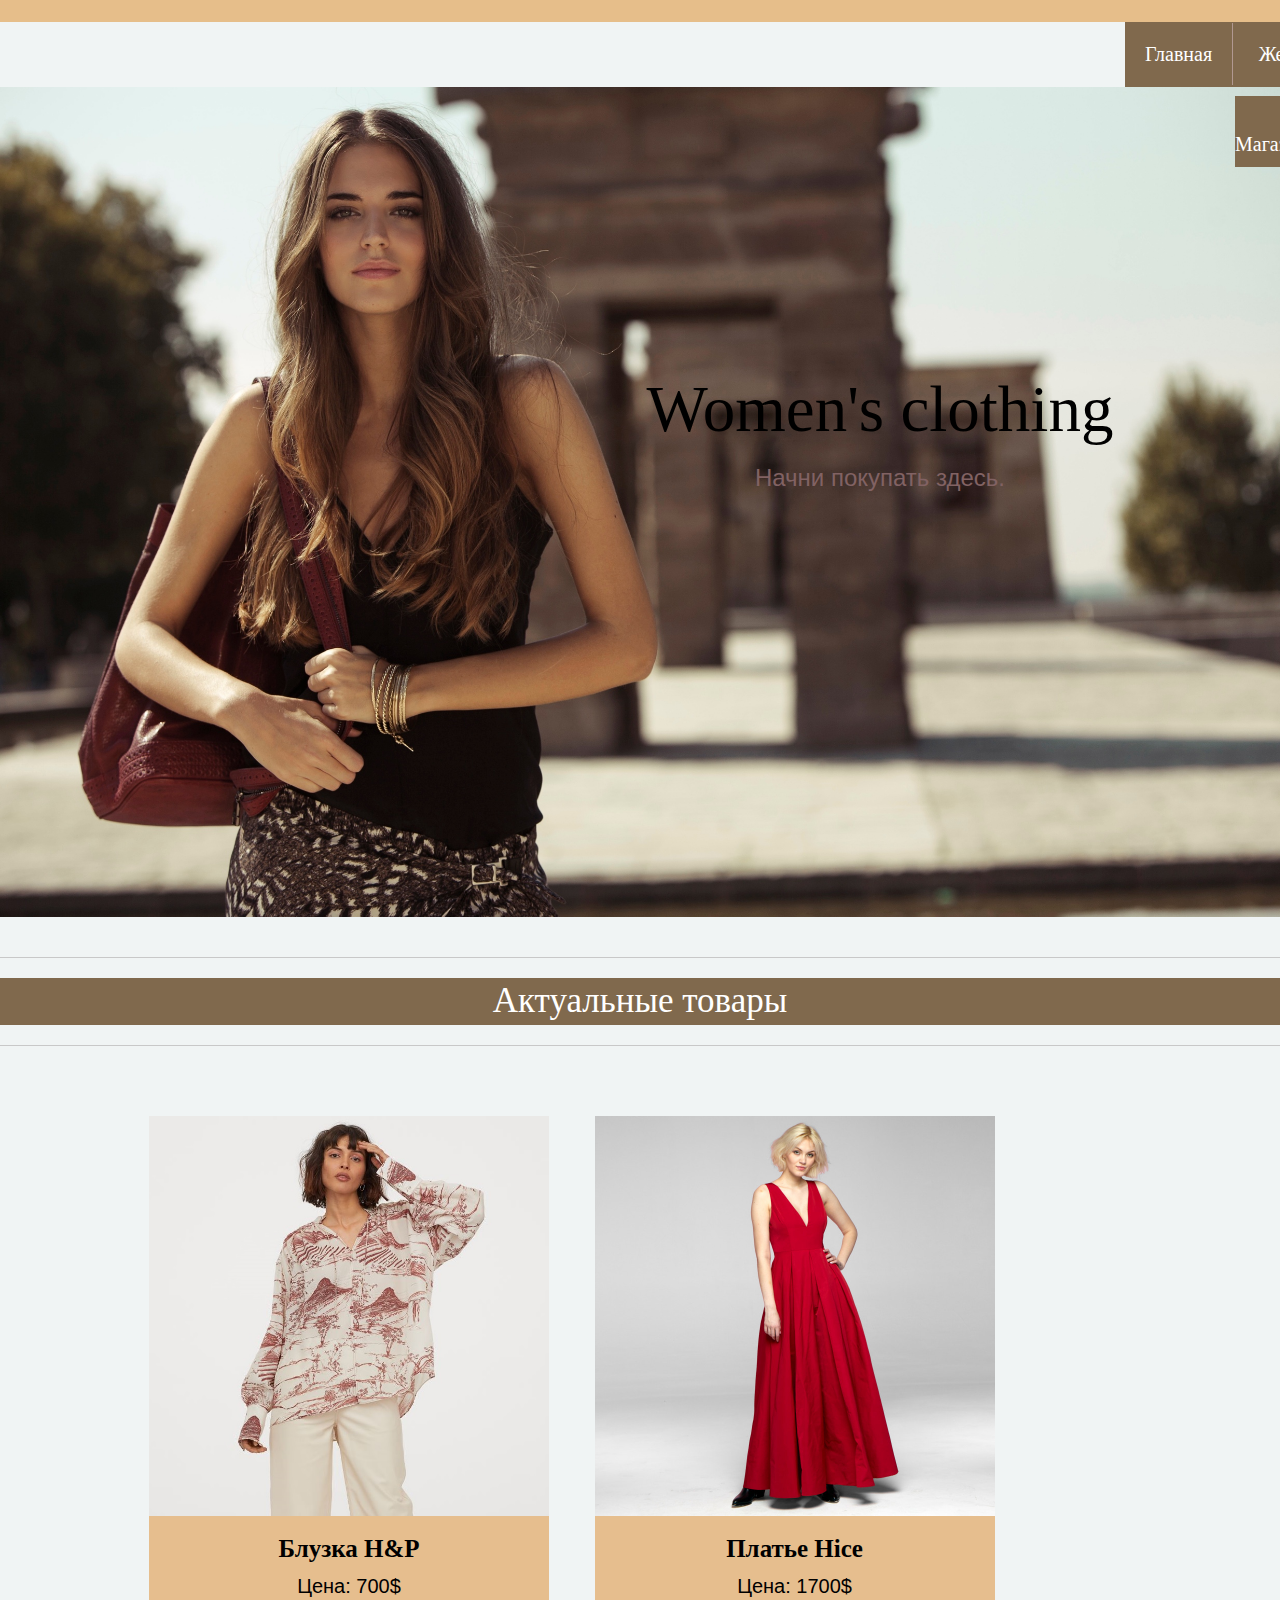
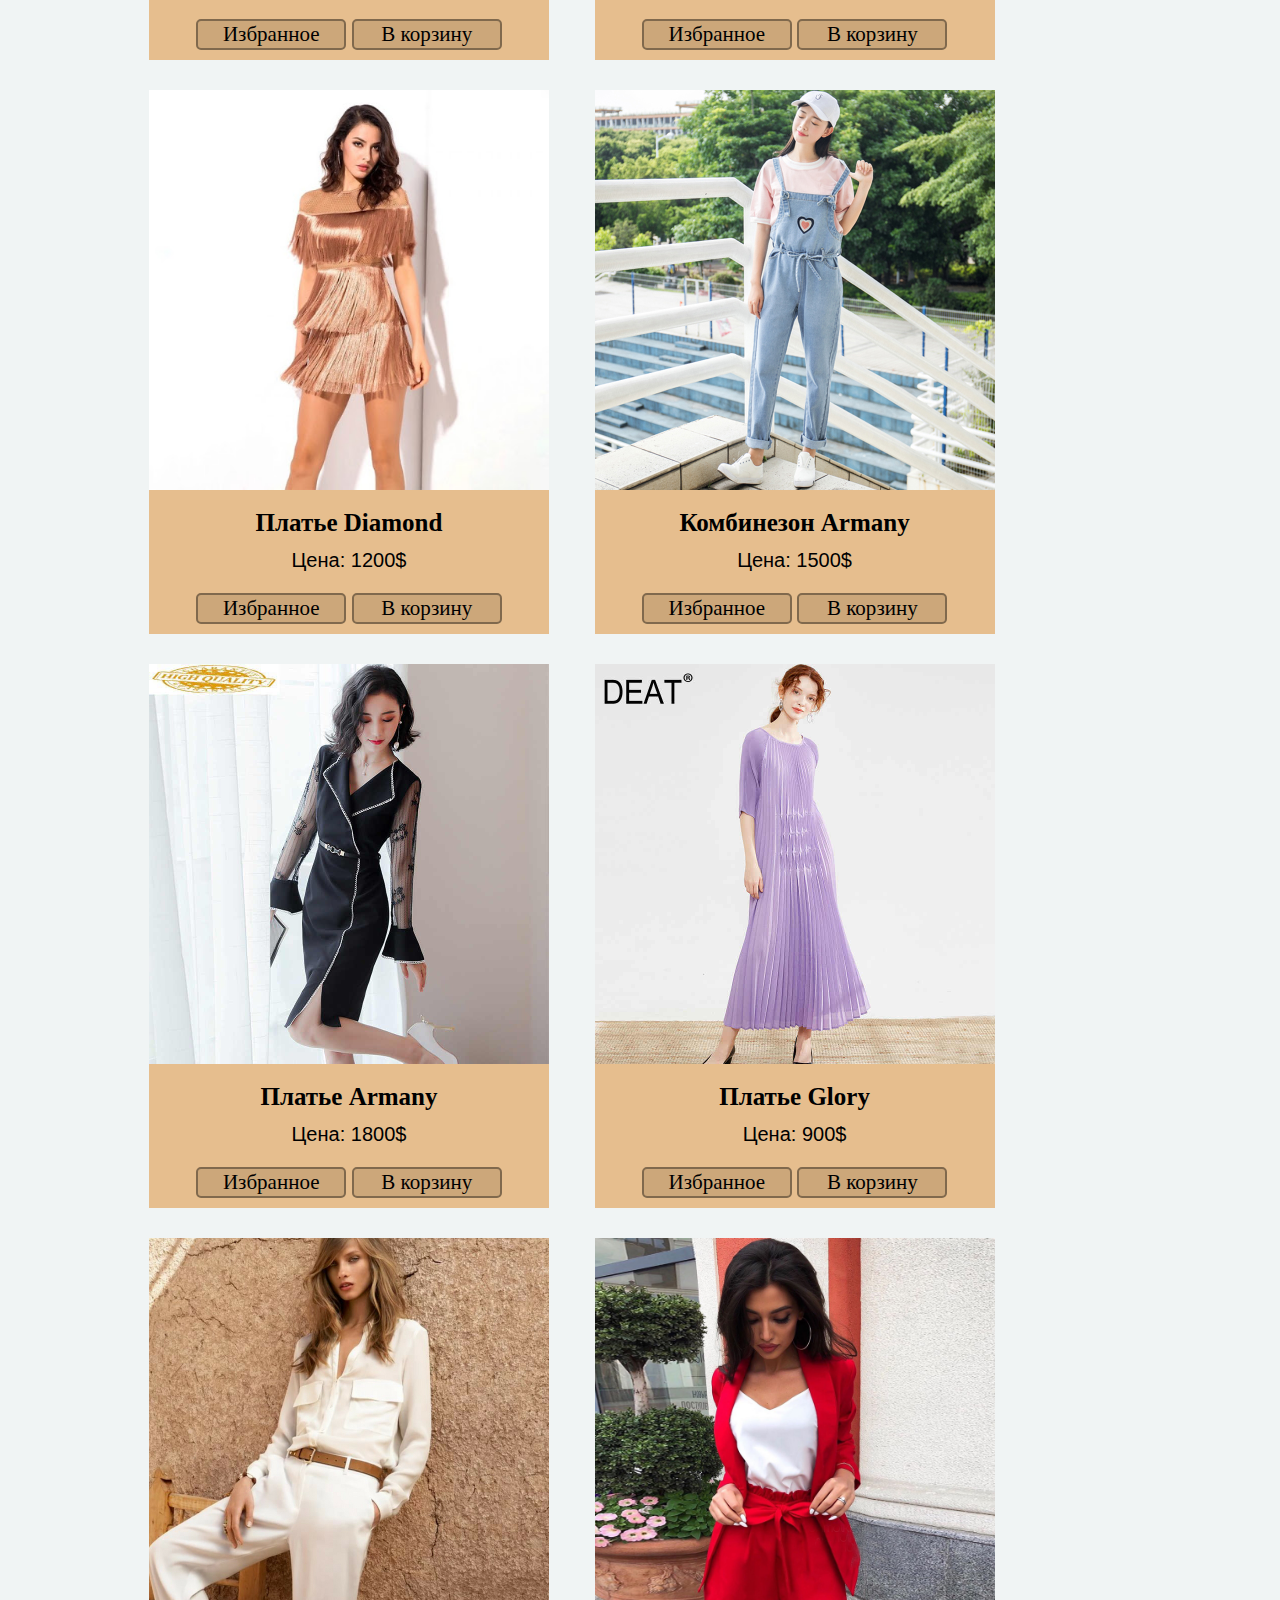
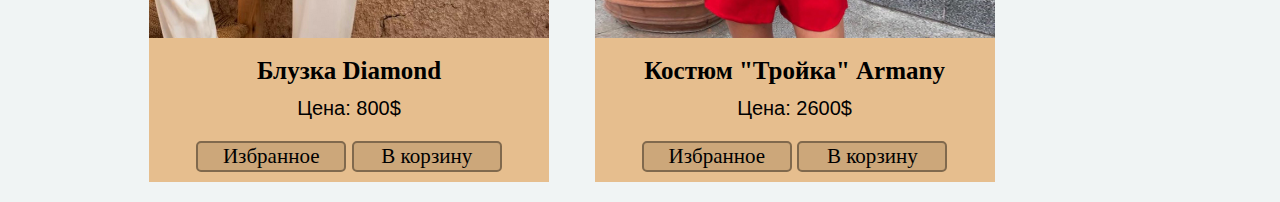
==== index.html @ c2efd030 "New" ====
﻿<html>
<head>
	<title>Women's clothing</title>
	<link href="css/style.css" rel="stylesheet" type="text/css" media="all" />
</head>
<body>
<div class="fonpolosa">
</div>
<div class="banner-top">
<div class="container">
<nav class="nav">
 <ul class="ul">
	<li><a href="index.html"></i>Главная</a></li>
	<li><a href="woman.html">Женская Одежда</a></li>
	<li><a href="child.html">Одежда для детей</a></li>
	<li><a href="dostavka.html">Оплата</a></li>
	<li><a href="korzina.html">Корзина</a></li>
	<div class="wrapper">
	<input type="checkbox" id="modal">
	<label class="btn" for="modal"><a> Войти</a> </label>
	<form action="" class="popup">
		<span><h1 class="Vhod"> Вход</h1></span><br>
		<h3 class="h21">Логин</h3><input class="bbt" type="text">
		<h3 class="h22">Пароль</h3><input class="bbt2" type="text">
		<button class="knopka2">Войти</button>
		<h5 class="h6">Регистрация</h5>
		<label class="close" for="modal"> + </label>
	</form>
	</div>
</ul>
</nav>
</div>
</div>
<div class="banner">
<div class="container">
<div class="banner-bottom">
<div class="banner-bottom-right">
<div class="banner-info">
	<h3>Women's clothing</h3>
	<p>Начни покупать здесь.</p>
</div>
</div>
</div>
</div>
<div class="kollect"> 
	<a href="#kollect">Коллекция Магазина</a>
</div>
</div>
<div class="pictovar">
	<h3 class="head text-center" id="kollect">Актуальные товары</h3>
</header>
</div>
<section class="tovar">
	<div class="polozenie">
		<article>
			<a  class="image"><img src="images/pic04.jpg" alt="" /></a>
			<header>
				<span class="tooltip" data-title="Описание"><h3><a >Блузка H&P</a></h3></span>
			</header>
			<p>Цена: 700$</p>
			<button class="knopka">Избранное</button>
			<button class="knopka">В корзину</button>
		</article>
		<article>
			<a  class="image"><img src="images/pic02.jpg" alt="" /></a>
			<header>
				<span class="tooltip" data-title="Описание"><h3><a >Платье Hice</a></h3></span>
			</header>
			<p>Цена: 1700$</p>
			<button class="knopka">Избранное</button>
			<button class="knopka">В корзину</button>
		</article>
		<article2>
			<a  class="image"><img src="images/pic03.jpg" alt="" /></a>
			<header>
				<span class="tooltip" data-title="Описание"><h3><a >Платье Diamond</a></h3></span>
			</header>
			<p>Цена: 1200$</p>
			<button class="knopka">Избранное</button>
			<button class="knopka">В корзину</button>
		</article2>
		<article2>
			<a  class="image"><img src="images/pic05.jpg" alt="" /></a>
			<header>
				<span class="tooltip" data-title="Описание"><h3><a >Комбинезон Armany</a></h3></span>
			</header>
			<p>Цена: 1500$</p>
			<button class="knopka">Избранное</button>
			<button class="knopka">В корзину</button>
		</article2>
		<article2>
			<a class="image"><img src="images/pic06.jpg" alt="" /></a>
			<header>
				<span class="tooltip" data-title="Описание"><h3><a>Платье Armany</a></h3></span>
			</header>
			<p>Цена: 1800$</p>
			<button class="knopka">Избранное</button>
			<button class="knopka">В корзину</button>
		</article2>
		<article2>
			<a  class="image"><img src="images/pic07.jpg" alt="" /></a>
			<header>
				<span class="tooltip" data-title="Описание"><h3><a >Платье  Glory</a></h3></span>
			</header>
			<p>Цена: 900$</p>
			<button class="knopka">Избранное</button>
			<button class="knopka">В корзину</button>
		</article2>
		<article2>
			<a  class="image"><img src="images/pic001.jpg" alt="" /></a>
			<header>
				<span class="tooltip" data-title="Описание"><h3><a >Блузка Diamond</a></h3></span>
			</header>
			<p>Цена: 800$</p>
			<button class="knopka">Избранное</button>
			<button class="knopka">В корзину</button>
		</article2>
		<article2>
			<a  class="image"><img src="images/pic01.jpg" alt="" /></a>
			<header>
				<span class="tooltip" data-title="Описание"><h3><a>Костюм "Тройка" Armany</a></h3></span>
			</header>
			<p>Цена: 2600$</p>
			<button class="knopka">Избранное</button>
			<button class="knopka">В корзину</button>
		</article2>
	</div>
</section>
</body>
</html>
---- css/style.css ----
﻿button.knopka {
color: #000; 
background: #CCA77A; 
padding: 1px; 
border-radius: 5px;
border: 2px solid #80694D;
width: 150px;
margin-bottom: 10px;
font-family: 'PlayfairDisplay-Regular';
font-size: 21px;
margin-top: 10;
}
button.knopka:hover { 
background: #8C7354; 
}
button.knopka2 {
	color: #000;
    background: #FFFFFF;
    padding: 1px;
    border-radius: 5px;
    border: 1px solid #666666;
    width: 150px;
    margin-bottom: 10px;
    font-family: 'PlayfairDisplay-Regular';
    font-size: 20px;
    margin-top: 20;
}
button.knopka2:hover { 
background: #8C7354; 
}

.tooltip{
color:#000;
border-bottom:1px dashed #000;
position: relative;
}
.tooltip:before,
.tooltip:after{
display:block;
position: absolute;
visibility:hidden;
opacity:0;
}
.tooltip:before{
display:block;
position: absolute;
width: 400;
height:400;
bottom: 30px;
left: 50%;
margin-top:-10px;
margin-left:-210px;
padding: 10px;
font-size: .8em;
color: #e6be8a;
text-align:center;
background-color: rgba(0,0,0,.60);
border-radius: 5px;
content: attr(data-title);

transition:opacity .7s;

visibility: hidden;
opacity:0;
}
.tooltip:hover:before{
opacity:1;
visibility: visible;
}
.tooltip{
color:#000;
border-bottom:1px dashed #000;
position: relative;
}
.tooltip:before,
.tooltip:after{
display:block;
position: absolute;
visibility:hidden;
opacity:0;
}
.tooltip:before{
display:block;
position: absolute;
width: 400;
height:400;
bottom: 30px;
left: 50%;
margin-top:-10px;
margin-left:-210px;
padding: 10px;
font-size: .8em;
color: #e6be8a;
text-align:center;
background-color: rgba(0,0,0,.60);
border-radius: 5px;
content: attr(data-title);

transition:opacity .7s;

visibility: hidden;
opacity:0;
}
.tooltip:hover:before{
opacity:1;
visibility: visible;
}



.wrapper{
padding-left: 725;
margin-top: -23px;
font-family: 'Sait', serif;
}
.Vhod{
	margin-top: -6px;
    padding-bottom: 9px;
    border-bottom: 2px solid #80694d
}
.btn{
display: block;
margin-top: -18px;
margin-left: 18px;
color: #FFF;
}
.popup{
display: block;
    margin-left: -1085px;
    margin-top: 265px;
    width: 330px;
    height: 274px;
    background-color: #CCA77A;
    color: #000;
    text-align: center;
    padding: 30px;
    position: relative;
    transition: .5s all;
    top: -1166;
	border: 3px solid #80694d
}
.popup unput{
display:block;
width:100%;
border:none;
height: 25px;
line-height:25px;
margin: 10px 0;
margin-left: 37px;
}
.h21{
	color: #000;
    width: 390px;
    text-align: center;
    margin-left: -30px;
    margin-top: px;
}
.h22{
	color: #000;
    margin-top: 20px;
    width: 390px;
    margin-left: -30;
}
.h6{

}
.bbt{
	margin-left: 3px;
    margin-top: 7px;
    width: 350;
    height: 35px;
    font-size: 20;
    margin-left: -13px;
}
.bbt2{
	margin-left: 3px;
    margin-top: 10px;
    width: 350px;
    height: 33;
    font-size: 20;
	margin-left: -13px;
}
.sibmit{
background-color: #FFF;
}
#modal{
display:none;
}
.close{
position: absolute;
top:5px;
right:10px;
transform: rotate(45deg);
font-size:40px;
}
#modal:checked ~ .popup{
top:0px;
}
html{
scroll-behavior: smooth;
}
body {
margin:0;
}
h2 {
font-family: monospace;
color: #fff;
text-decoration: none;
}
h3 a {
color: #000000;
text-decoration: none;
}
a:hover {
color: #80694d;
border-bottom-color: transparent;
}
ul {
list-style: nnav;
margin: 20px 20px 20px 20px;
}
a {
text-decoration: none;
font-family: 'Sait', serif;
transition: .5s linear;
}
i {
margin-right: 10px;
}
nav {
display: block;
text-size: 20;
width: 842px;
height 20px;
margin: 0px 0px 0px 1125px;
}
.nav ul {
padding: 1em 0;
background: #80694d;
}
.nav a {
padding: 1em;
background: #80694d;
border-right: 1px solid #b19891;
color: #ffffff;
}
.nav a:hover {
background: #e6be8a;
color:#000000;
}
.nav li {
display: inline;
}
.li2{
padding: 1em;
background: #80694d;
border-right: 1px solid #b19891;
color: #ffffff;
}
.kollect{
float: center;
padding: 20px 100px 100px 1235px;
}
.kollect a {
background-color:#80694d;
padding:12px 65px;
color:#ffffff;
font-size:20px;
}
.kollect a:hover {
color:#000000;
background: #e6be8a;
}
h3.head.text-center {
font-size: 35px;
height: 37px;
padding-top: 10px;
color:#ffffff;
font-weight: 500;
text-decoration: none;
background:#80694d ;

}
.products-grid {
padding: 0 0;
}
.product {
position:relative;
margin-top: 50px;
}
.products-grid img {
width:100%;
}
.products-grid  a {
display:block;
color:#000;
text-transform:uppercase;
font-size:14px;
letter-spacing:2px;
}
a.nameprodikt {
margin: 15px 0;
}
body{
padding:0;
margin:0;
font-family: 'Lato-Regular';
background:#fff;
}
h1,h2,h3,h4,h5,h6{
margin:0;	
font-family: 'PlayfairDisplay-Regular';
}	
p{
margin:0;
padding: 13px 0px 10px 0px;
color:#000000;
}
ul{
margin:0;
margin-bottom: -627px;
}
label{
margin:0;	
}
.fonpolosa{
padding:8px 0 14px 0;
background: #e6be8a;
}
.banner{
background:url("../images/banner_img5.jpg") no-repeat 0px 0px;
background-size:cover;
min-height:830px;
}
.navbar-default {
background-color: transparent;
border-color: transparent;
}
.navbar-default .navbar-nav > li > a {
color: #000;
text-transform: uppercase;
border: 1px solid #f8f8f8;
margin:0 10px;
padding-top: 10px;
padding-bottom: 10px;
}
.navbar-nav {
float: right;
margin: 0;
}
.navbar-default .navbar-nav > li > a:hover {
background-color: transparent;
border: 1px solid #816263;
color: #816263;
}
.navbar {
position: relative;
min-height: 46px;
margin-bottom: 0px;
}
.navbar {
position: relative;
min-height: 50px;
margin-bottom: 20px;
border: 1px solid transparent;
}
.banner-bottom-left{
float:Left;
margin: 110px 0px 0px 30px;
}
.banner-bottom-right{
float:right;
width: 50%;
}
.banner-info {
margin-top: 310px;
text-align: center;
}
.banner-info h3 {
font-size: 65px;
font-weight: 400;
color: #000000;
padding: 40px -40px 20px 30px;
margin: 10px 10px 30px -150px;
}
.banner-info p {
font-size: 24px;
font-weight:300;
color:#816263;
margin: 10px 10px 30px -150px;
}
.pictovar {
border-top: 1px solid #C8C8C8;
border-bottom: 1px solid #C8C8C8;
padding: 20px 0;
text-align:center;
margin: 40px 0 30px;
}
body {
background: #f0f4f4;
font-size: 20px;
line-height: 25px;
font-family: 'Source Sans Pro', sans-serif;
font-weight: 30;
}
.tovar {
position: relative;
overflow: hidden;
padding: 20px 0px 20px 0px;
margin-bottom: 0;
}
.tovar .polozenie {
padding: 10px 40px 0px 149px;
}
.tovar article {
display: inline-block;
width: 18em;
background: #e6be8e;
text-align: center;
padding: 0px 20px 0px 20px;
margin: 10px 40px 0px 0px;
}
.tovar article2 {
display: inline-block;
width: 18em;
background: #e6be8e;
text-align: center;
padding: 0px 20px 0px 20px;
margin: 30px 40px 0px 0px;
}
.tovar article .image {
position: relative;
left: -20px;
top: 0;
margin-right: -40px;
margin-bottom: 20px;
}
.tovar article2 .image {
position: relative;
left: -20px;
top: 0;
margin-right: -40px;
margin-bottom: 20px;
}
.image {
position: relative;
display: inline-block;
}
.image img {
display: block;
width: 100%;
transition: 3s;
}
.tovar h3 {
font-family: monospace;
color: #fff;
text-decoration: none;
font-size:25px;
}
.ul{
  width: 840px;
}
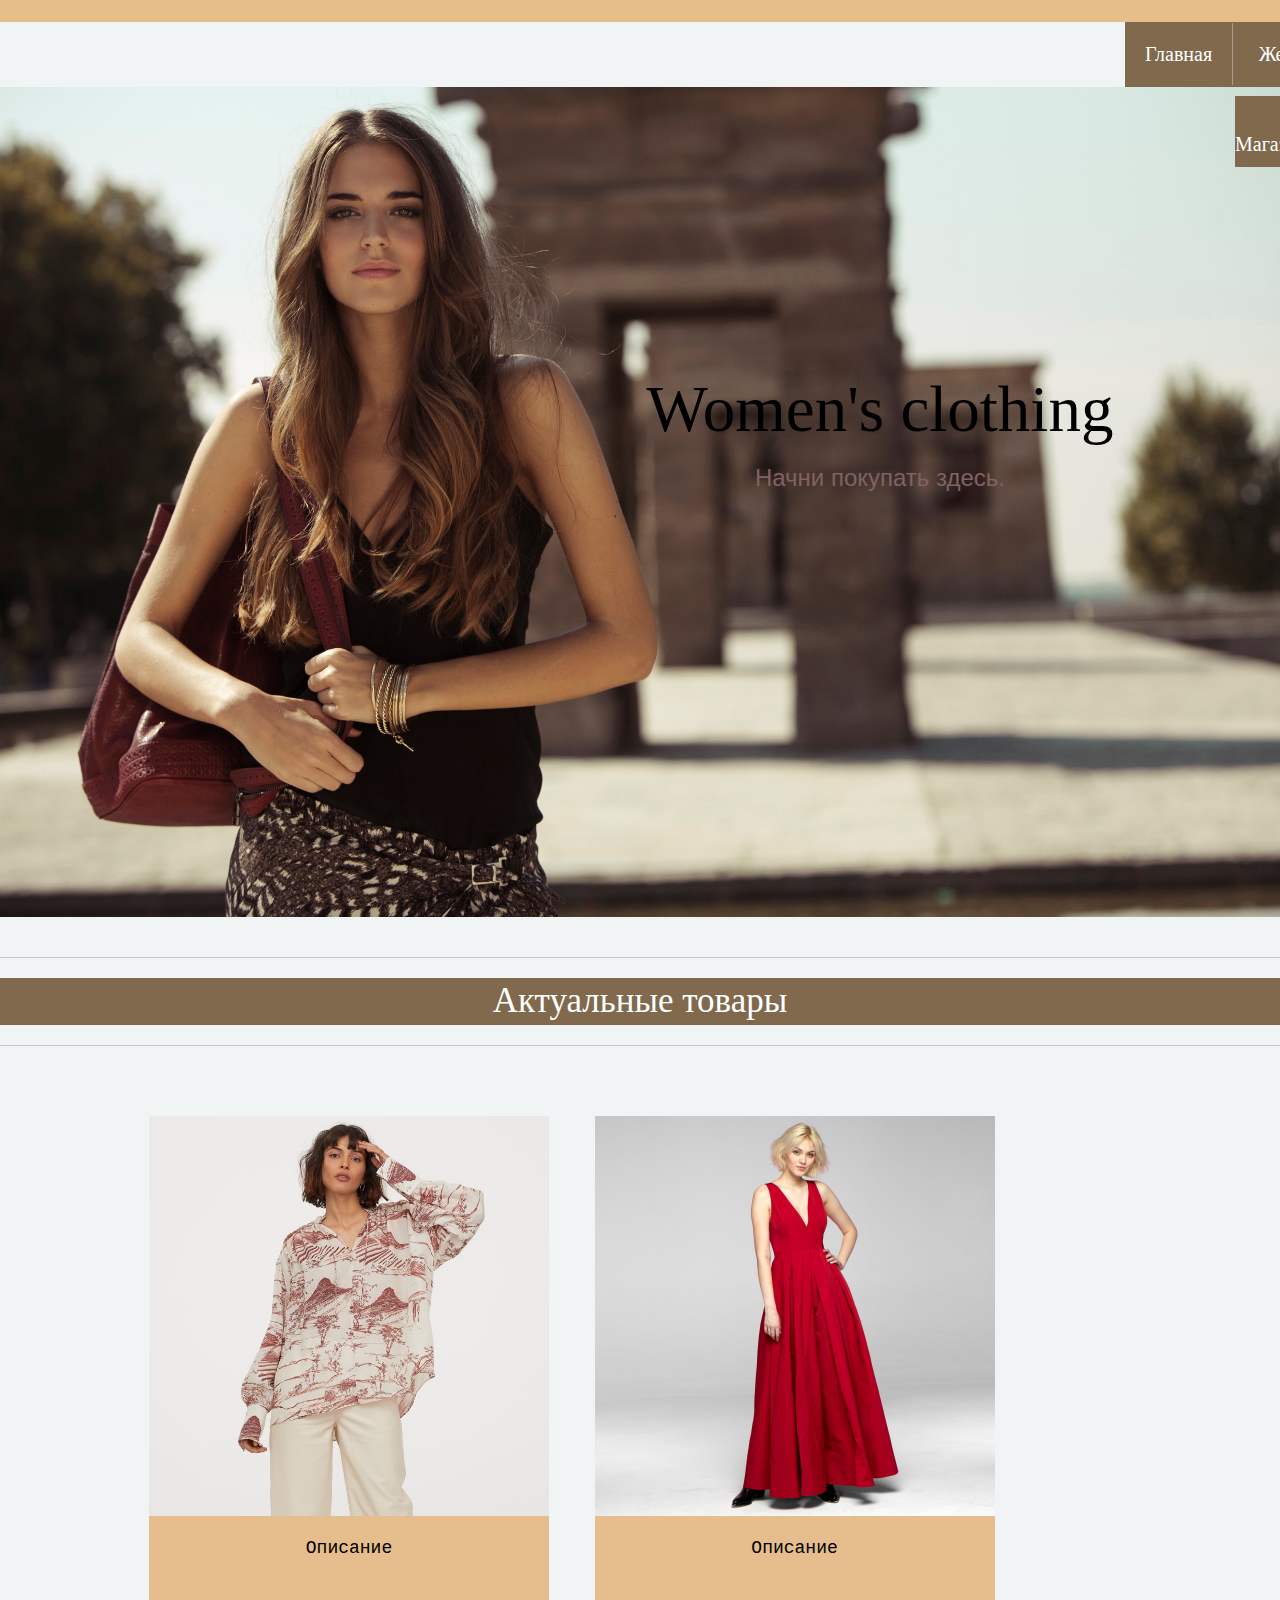
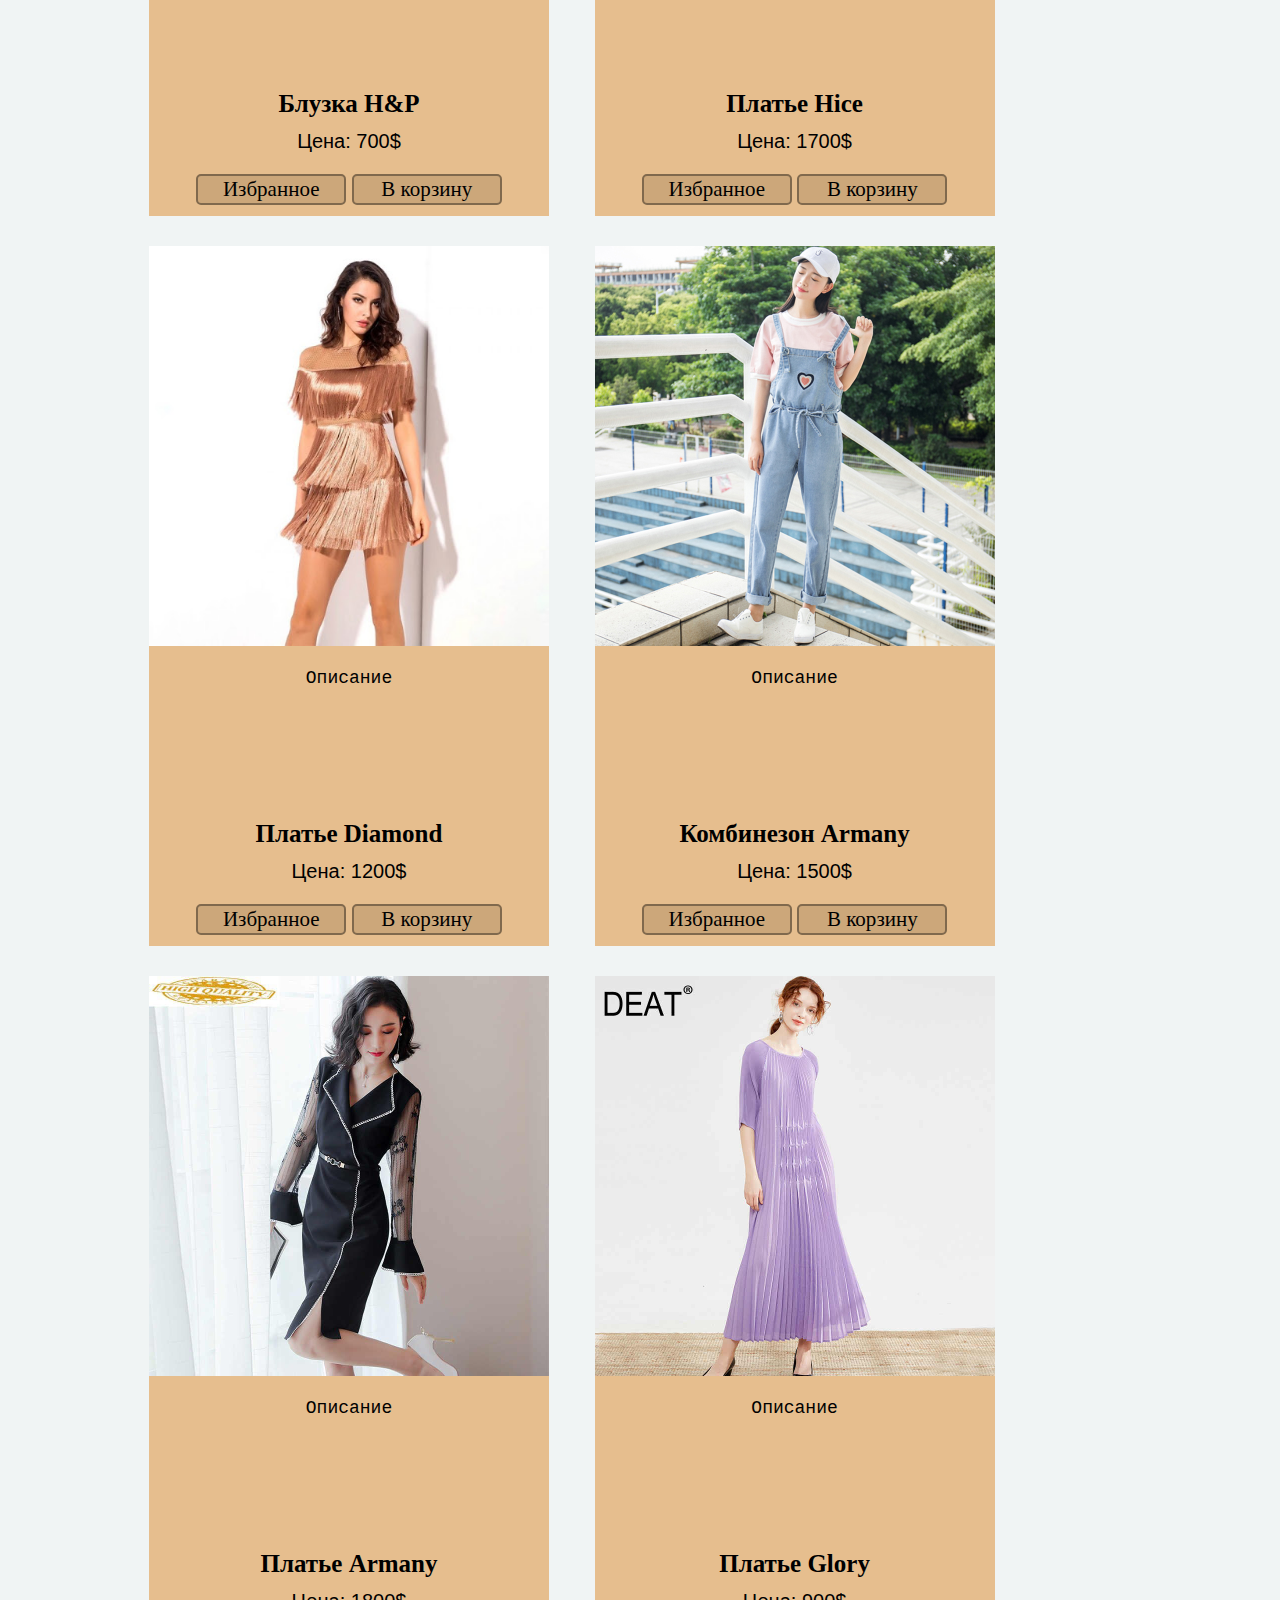
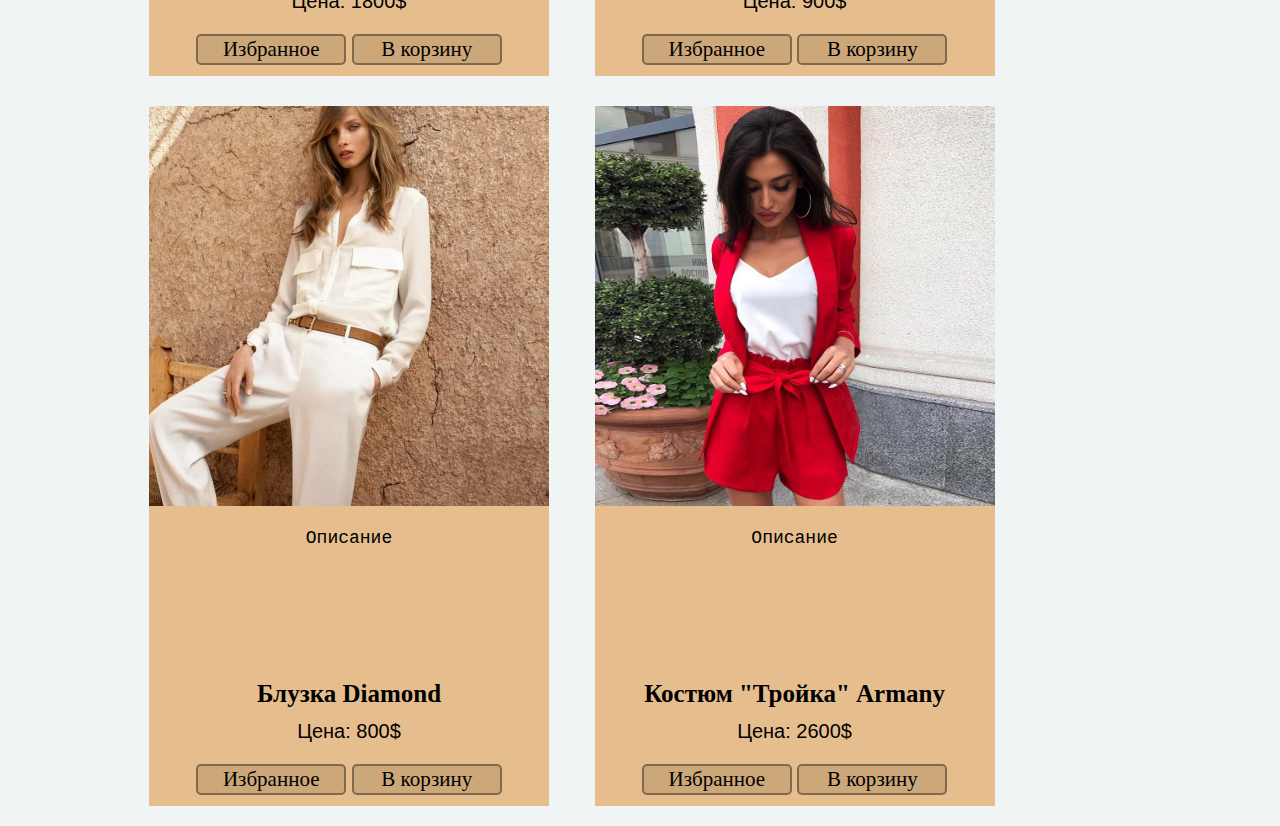
==== commit 5c70cf31: "modernizasia" ====
--- a/index.html
+++ b/index.html
@@ -23,7 +23,9 @@
 		<h3 class="h21">Логин</h3><input class="bbt" type="text">
 		<h3 class="h22">Пароль</h3><input class="bbt2" type="text">
 		<button class="knopka2">Войти</button>
-		<h5 class="h6">Регистрация</h5>
+		<h5 class="h6"><a style="background: none;
+    border: none;
+    color: black;" href="register.html">Регистрация</a></h5>
 		<label class="close" for="modal"> + </label>
 	</form>
 	</div>
@@ -55,7 +57,10 @@
 		<article>
 			<a  class="image"><img src="images/pic04.jpg" alt="" /></a>
 			<header>
-				<span class="tooltip" data-title="Описание"><h3><a >Блузка H&P</a></h3></span>
+			<div class="Opisanie">
+				Описание
+			</div>
+				<h3><a >Блузка H&P</a></h3>
 			</header>
 			<p>Цена: 700$</p>
 			<button class="knopka">Избранное</button>
@@ -64,7 +69,10 @@
 		<article>
 			<a  class="image"><img src="images/pic02.jpg" alt="" /></a>
 			<header>
-				<span class="tooltip" data-title="Описание"><h3><a >Платье Hice</a></h3></span>
+			<div class="Opisanie">
+				Описание
+			</div>
+				<h3><a >Платье Hice</a></h3>
 			</header>
 			<p>Цена: 1700$</p>
 			<button class="knopka">Избранное</button>
@@ -73,7 +81,10 @@
 		<article2>
 			<a  class="image"><img src="images/pic03.jpg" alt="" /></a>
 			<header>
-				<span class="tooltip" data-title="Описание"><h3><a >Платье Diamond</a></h3></span>
+			<div class="Opisanie">
+				Описание
+			</div>
+				<h3><a >Платье Diamond</a></h3>
 			</header>
 			<p>Цена: 1200$</p>
 			<button class="knopka">Избранное</button>
@@ -82,7 +93,10 @@
 		<article2>
 			<a  class="image"><img src="images/pic05.jpg" alt="" /></a>
 			<header>
-				<span class="tooltip" data-title="Описание"><h3><a >Комбинезон Armany</a></h3></span>
+			<div class="Opisanie">
+				Описание
+			</div>
+				<h3><a >Комбинезон Armany</a></h3>
 			</header>
 			<p>Цена: 1500$</p>
 			<button class="knopka">Избранное</button>
@@ -91,7 +105,10 @@
 		<article2>
 			<a class="image"><img src="images/pic06.jpg" alt="" /></a>
 			<header>
-				<span class="tooltip" data-title="Описание"><h3><a>Платье Armany</a></h3></span>
+			<div class="Opisanie">
+				Описание
+			</div>
+				<h3><a>Платье Armany</a></h3>
 			</header>
 			<p>Цена: 1800$</p>
 			<button class="knopka">Избранное</button>
@@ -100,7 +117,10 @@
 		<article2>
 			<a  class="image"><img src="images/pic07.jpg" alt="" /></a>
 			<header>
-				<span class="tooltip" data-title="Описание"><h3><a >Платье  Glory</a></h3></span>
+			<div class="Opisanie">
+				Описание
+			</div>
+				<h3><a >Платье  Glory</a></h3>
 			</header>
 			<p>Цена: 900$</p>
 			<button class="knopka">Избранное</button>
@@ -109,7 +129,10 @@
 		<article2>
 			<a  class="image"><img src="images/pic001.jpg" alt="" /></a>
 			<header>
-				<span class="tooltip" data-title="Описание"><h3><a >Блузка Diamond</a></h3></span>
+			<div class="Opisanie">
+				Описание
+			</div>
+				<h3><a >Блузка Diamond</a></h3>
 			</header>
 			<p>Цена: 800$</p>
 			<button class="knopka">Избранное</button>
@@ -118,7 +141,10 @@
 		<article2>
 			<a  class="image"><img src="images/pic01.jpg" alt="" /></a>
 			<header>
-				<span class="tooltip" data-title="Описание"><h3><a>Костюм "Тройка" Armany</a></h3></span>
+			<div class="Opisanie">
+				Описание
+			</div>
+				<h3><a>Костюм "Тройка" Armany</a></h3>
 			</header>
 			<p>Цена: 2600$</p>
 			<button class="knopka">Избранное</button>
--- a/css/style.css
+++ b/css/style.css
@@ -1,7 +1,7 @@
 ﻿button.knopka {
-color: #000; 
-background: #CCA77A; 
-padding: 1px; 
+color: #000;
+background: #CCA77A;
+padding: 1px;
 border-radius: 5px;
 border: 2px solid #80694D;
 width: 150px;
@@ -10,8 +10,8 @@
 font-size: 21px;
 margin-top: 10;
 }
-button.knopka:hover { 
-background: #8C7354; 
+button.knopka:hover {
+background: #8C7354;
 }
 button.knopka2 {
 	color: #000;
@@ -25,86 +25,10 @@
     font-size: 20px;
     margin-top: 20;
 }
-button.knopka2:hover { 
-background: #8C7354; 
-}
-
-.tooltip{
-color:#000;
-border-bottom:1px dashed #000;
-position: relative;
-}
-.tooltip:before,
-.tooltip:after{
-display:block;
-position: absolute;
-visibility:hidden;
-opacity:0;
-}
-.tooltip:before{
-display:block;
-position: absolute;
-width: 400;
-height:400;
-bottom: 30px;
-left: 50%;
-margin-top:-10px;
-margin-left:-210px;
-padding: 10px;
-font-size: .8em;
-color: #e6be8a;
-text-align:center;
-background-color: rgba(0,0,0,.60);
-border-radius: 5px;
-content: attr(data-title);
-
-transition:opacity .7s;
-
-visibility: hidden;
-opacity:0;
-}
-.tooltip:hover:before{
-opacity:1;
-visibility: visible;
-}
-.tooltip{
-color:#000;
-border-bottom:1px dashed #000;
-position: relative;
-}
-.tooltip:before,
-.tooltip:after{
-display:block;
-position: absolute;
-visibility:hidden;
-opacity:0;
-}
-.tooltip:before{
-display:block;
-position: absolute;
-width: 400;
-height:400;
-bottom: 30px;
-left: 50%;
-margin-top:-10px;
-margin-left:-210px;
-padding: 10px;
-font-size: .8em;
-color: #e6be8a;
-text-align:center;
-background-color: rgba(0,0,0,.60);
-border-radius: 5px;
-content: attr(data-title);
-
-transition:opacity .7s;
-
-visibility: hidden;
-opacity:0;
-}
-.tooltip:hover:before{
-opacity:1;
-visibility: visible;
-}
+button.knopka2:hover {
+background: #8C7354;
+}
+
 
 
 
@@ -308,9 +232,9 @@
 background:#fff;
 }
 h1,h2,h3,h4,h5,h6{
-margin:0;	
+margin:0;
 font-family: 'PlayfairDisplay-Regular';
-}	
+}
 p{
 margin:0;
 padding: 13px 0px 10px 0px;
@@ -321,7 +245,7 @@
 margin-bottom: -627px;
 }
 label{
-margin:0;	
+margin:0;
 }
 .fonpolosa{
 padding:8px 0 14px 0;
@@ -415,6 +339,7 @@
 .tovar article {
 display: inline-block;
 width: 18em;
+height: 700px;
 background: #e6be8e;
 text-align: center;
 padding: 0px 20px 0px 20px;
@@ -423,6 +348,7 @@
 .tovar article2 {
 display: inline-block;
 width: 18em;
+height: 700px;
 background: #e6be8e;
 text-align: center;
 padding: 0px 20px 0px 20px;
@@ -456,7 +382,15 @@
 color: #fff;
 text-decoration: none;
 font-size:25px;
+
+}
+.opisanie{
+height: 150px;
+margin-bottom: 5;
+width: 360;
+font-family: monospace;
+font-size: 18px;
 }
 .ul{
   width: 840px;
-}+}
